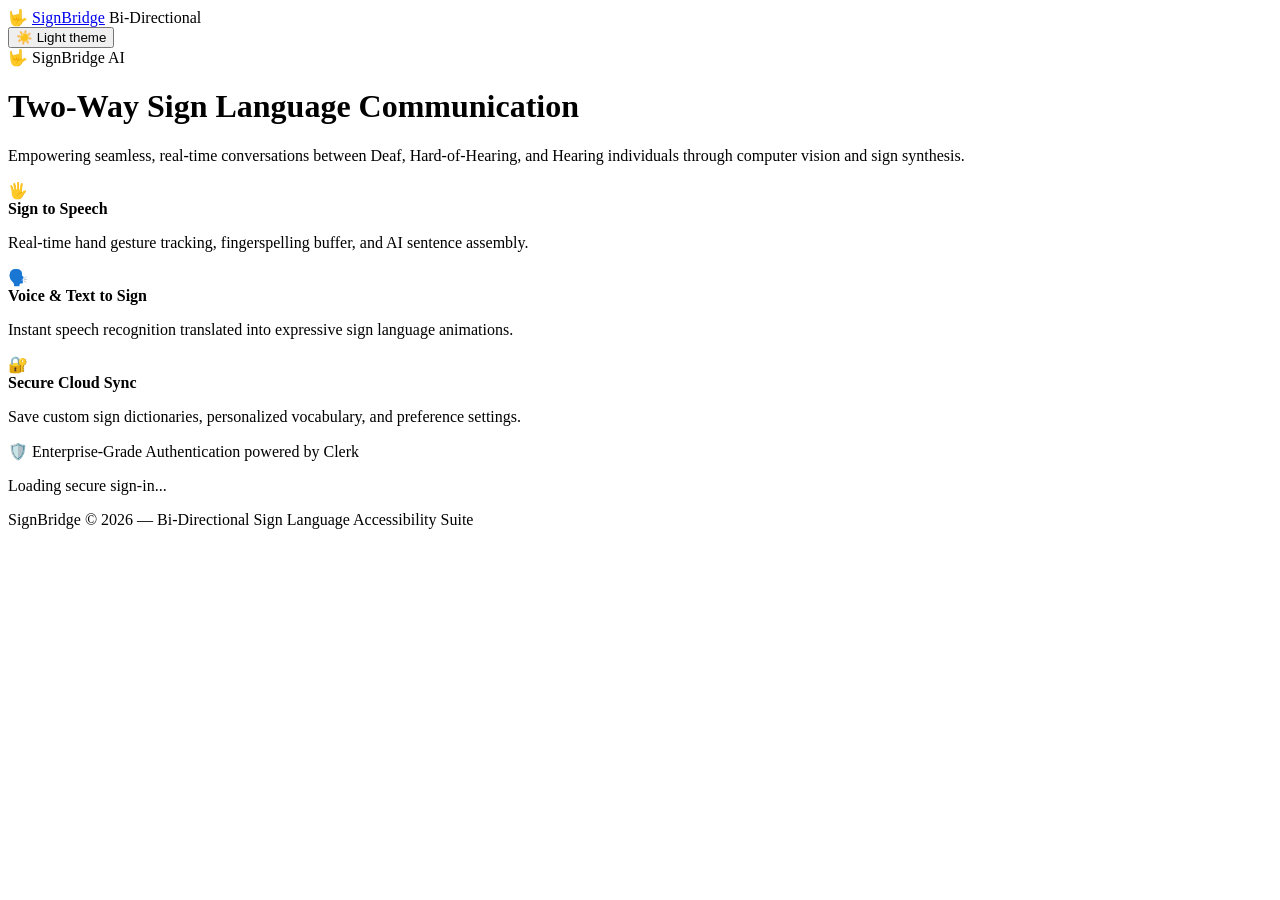
==== web/app.html @ 90749ede "Refactor styles: Remove unused CSS from main stylesheet and add new styles for Voice to Sign mode" ====
<!doctype html>
<html lang="en" data-theme="dark">
  <head>
    <meta charset="utf-8" />
    <meta name="viewport" content="width=device-width, initial-scale=1" />
    <meta name="theme-color" content="#0f172a" />
    <title>SignBridge — Communicator</title>
    <link rel="preconnect" href="https://fonts.googleapis.com">
    <link rel="preconnect" href="https://fonts.gstatic.com" crossorigin>
    <link href="https://fonts.googleapis.com/css2?family=Inter:wght@300;400;500;600;700&display=swap" rel="stylesheet">
    <link rel="stylesheet" href="/static/style.css" />
    <link rel="stylesheet" href="/static/components.css" />
    <link rel="stylesheet" href="/static/sign-to-speech.css" />
    <link rel="stylesheet" href="/static/voice-to-sign.css" />
    <link rel="stylesheet" href="/static/auth.css" />
    <link rel="stylesheet" href="/static/pricing.css" />
  </head>
  <body>
    <header class="topbar">
      <div class="brand-group">
        <span class="brand-icon">🤟</span>
        <a class="brand" href="/" aria-label="SignBridge home">SignBridge</a>
        <span class="badge">Bi-Directional</span>
      </div>
      <div class="topbar-actions">
        <button id="upgrade-btn" class="pro-badge-button" type="button" hidden>
          ⭐ Upgrade to Pro
        </button>
        <div id="auth-section" class="auth-section">
          <!-- Official Clerk User Button Mount -->
          <div id="clerk-user-button"></div>
          <div id="user-profile-menu" class="user-profile-menu" hidden>
            <span id="user-avatar-badge" class="user-avatar-badge">👤</span>
            <span id="user-display-name" class="user-display-name">User</span>
            <span id="user-plan-tag" class="badge-subtle">FREE</span>
            <button id="auth-sign-out-btn" class="secondary-button btn-sm" type="button">Sign Out</button>
          </div>
        </div>
        <button id="theme-toggle" class="secondary-button" type="button" aria-pressed="true">
          ☀️ Light theme
        </button>
      </div>
    </header>
<script type="module" src="./js/theme.js"></script>
    <!-- AUTH GATE: APPLICATION LOCKED UNTIL USER SIGNS IN -->
    <div id="auth-gate" class="auth-gate-wrapper">
      <div class="auth-gate-container">
        <!-- Left Side: Product Hero Info -->
        <div class="auth-hero-pane">
          <div class="auth-logo-badge">🤟 SignBridge AI</div>
          <h1 class="auth-hero-title">Two-Way Sign Language Communication</h1>
          <p class="auth-hero-desc">
            Empowering seamless, real-time conversations between Deaf, Hard-of-Hearing, and Hearing individuals through computer vision and sign synthesis.
          </p>
          <div class="auth-features-list">
            <div class="auth-feature-item">
              <span class="auth-feat-icon">🖐️</span>
              <div>
                <strong>Sign to Speech</strong>
                <p>Real-time hand gesture tracking, fingerspelling buffer, and AI sentence assembly.</p>
              </div>
            </div>
            <div class="auth-feature-item">
              <span class="auth-feat-icon">🗣️</span>
              <div>
                <strong>Voice & Text to Sign</strong>
                <p>Instant speech recognition translated into expressive sign language animations.</p>
              </div>
            </div>
            <div class="auth-feature-item">
              <span class="auth-feat-icon">🔐</span>
              <div>
                <strong>Secure Cloud Sync</strong>
                <p>Save custom sign dictionaries, personalized vocabulary, and preference settings.</p>
              </div>
            </div>
          </div>
          <div class="auth-security-badge">
            <span>🛡️ Enterprise-Grade Authentication powered by Clerk</span>
          </div>
        </div>

        <!-- Right Side: Dedicated Sign-In Box -->
        <div class="auth-form-pane">
          <!-- Official Clerk Sign-In Mount Container -->
          <div id="clerk-sign-in-mount" class="clerk-mount-box">
            <div class="clerk-loader-placeholder">
              <div class="loader-spinner"></div>
              <p>Loading secure sign-in...</p>
            </div>
          </div>
 
          <!-- Fallback Interactive Email OTP Form (If offline or keys pending) -->
          <div id="fallback-otp-container" class="fallback-otp-box" hidden>
            <div class="fallback-header">
              <span class="lock-icon">✉️</span>
              <h3>Email Verification</h3>
              <p class="fallback-note">Enter your email address to sign in</p>
            </div>
            <form id="otp-form" class="otp-form" onsubmit="return false;">
              <div class="form-group" id="email-step">
                <label for="auth-email">Email Address</label>
                <input type="email" id="auth-email" placeholder="you@example.com" required autocomplete="email" />
                <button id="send-otp-btn" class="primary-button full-width" type="button">
                  Send Verification Code
                </button>
              </div>
              <div class="form-group" id="otp-step" hidden>
                <label for="auth-otp">Enter 6-Digit Code</label>
                <input type="text" id="auth-otp" placeholder="Enter 6-digit code" maxlength="6" autocomplete="one-time-code" />
                <button id="verify-otp-btn" class="primary-button full-width" type="button">
                  Verify & Unlock Communicator
                </button>
                <button id="back-to-email-btn" class="secondary-button full-width btn-sm" type="button">
                  &larr; Use a different email
                </button>
              </div>
              <div id="auth-status-msg" class="auth-status" hidden></div>
            </form>
          </div>
        </div>
      </div>
    </div>

    <!-- MAIN APPLICATION SHELL (LOCKED BY DEFAULT) -->
    <main id="app-shell" class="shell" hidden>
      <!-- Mode Selection Tabs -->
      <nav class="mode-tabs" aria-label="Communication modes">
        <button id="tab-sign-to-voice" class="tab-button active" type="button">
          <span class="tab-icon">🖐️</span> Sign to Speech (Deaf &rarr; Hearing)
        </button>
        <button id="tab-voice-to-sign" class="tab-button" type="button">
          <span class="tab-icon">🗣️</span> Voice/Text to Sign (Hearing &rarr; Deaf)
        </button>
      </nav>

      <div id="alert" class="alert" role="alert" hidden></div>

      <!-- MODE 1: SIGN TO SPEECH -->
      <div id="mode-sign-to-voice" class="mode-section">
        <section class="intro">
          <p class="eyebrow">Deaf &amp; Mute &rarr; Hearing Partner</p>
          <h1>Turn Hand Signs into Voice &amp; Text</h1>
          <p class="lede">
            Sign into your webcam to build sentences and speak them out loud automatically.
          </p>
        </section>

        <section class="workspace">
          <div class="panel capture-panel">
            <div class="panel-heading">
              <div>
                <p class="eyebrow">Camera Controls</p>
                <h2>Live Webcam Stream</h2>
              </div>
              <span id="camera-status" class="status-badge status-offline">Camera OFF</span>
            </div>
            <div class="video-container">
              <div id="camera-off-overlay" class="camera-off-overlay">
                <span class="cam-icon">📷</span>
                <p class="cam-off-title">Camera is Turned OFF</p>
                <p class="cam-off-sub">Switch camera toggle below to start webcam sign recognition</p>
              </div>
              <video id="camera" autoplay playsinline muted aria-label="Camera stream" hidden></video>
              <canvas id="camera-canvas" hidden></canvas>
              <img id="preview" alt="Annotated hand preview" hidden />
            </div>
            <div class="capture-actions">
              <label class="toggle-switch-container" for="camera-toggle" title="Toggle Webcam On/Off">
                <input type="checkbox" id="camera-toggle" class="toggle-switch-input" />
                <span class="toggle-switch-slider"></span>
                <span id="camera-toggle-text" class="toggle-switch-label">Camera: OFF</span>
              </label>
              <button id="toggle-realtime" class="secondary-button" type="button" disabled>
                ⚡ Live Tracking: OFF
              </button>
              <button id="capture" class="secondary-button" type="button" disabled>
                📸 Capture Frame
              </button>
            </div>

            <div class="upload-box">
              <label class="upload-label" for="upload">Or upload a hand gesture photo:</label>
              <input id="upload" type="file" accept="image/png,image/jpeg" />
            </div>
          </div>

          <div class="panel result-panel">
            <p class="eyebrow">Recognition Engine</p>
            <h2>Detected Sign</h2>
            <div class="result-box">
              <span class="result-label">Live Prediction</span>
              <strong id="result">No sign detected</strong>
              <span id="confidence" class="confidence-text">Start camera or upload an image.</span>
            </div>

            <div class="actions-stack">
              <button id="toggle-auto-add" class="primary-button full-width" type="button">
                ✨ Auto-Add Signs to Sentence: ON
              </button>
              <button id="toggle-auto-speak" class="secondary-button full-width" type="button">
                🔊 Auto-Speak Confirmed Signs: OFF
              </button>
            </div>

            <p class="small-note">
              Tip: Keep your hand centered under good lighting for high prediction accuracy.
            </p>
          </div>
        </section>

        <section class="panel sentence-panel">
          <div class="panel-heading">
            <div>
              <p class="eyebrow">Sentence Builder & Spoken Output</p>
              <h2>Assembled Speech</h2>
            </div>
            <div class="panel-actions-row">
              <button id="polish-grammar-btn" class="primary-button btn-sm ai-polish-btn" type="button" title="Convert ASL gloss to natural grammatical English">
                ✨ AI Polish Grammar
              </button>
              <span id="label-count" class="badge-subtle">Loading model signs...</span>
            </div>
          </div>

          <!-- Integrated Word Construction Strip -->
          <div class="word-assembler-strip">
            <div class="assembler-left">
              <span class="assembler-label">Spelling Word:</span>
              <div id="word-buffer-chips" class="buffer-chips">
                <span class="placeholder-chip">Sign letters to build a word...</span>
              </div>
              <span id="corrected-word" class="badge-subtle" style="display: none;">—</span>
            </div>
            <div class="assembler-mid">
              <span class="assembler-label">Suggestions:</span>
              <div id="word-suggestions" class="word-suggestions-chips">
                <span class="no-suggestions">Waiting for letters...</span>
              </div>
            </div>
            <div class="assembler-right">
              <button id="commit-word-btn" class="primary-button btn-sm" type="button" title="Add assembled word to sentence">
                ➕ Add Word
              </button>
              <button id="backspace-letter-btn" class="secondary-button btn-sm" type="button" title="Remove last letter">
                ⌫
              </button>
              <button id="clear-word-btn" class="secondary-button btn-sm" type="button" title="Clear letter buffer">
                ✕
              </button>
            </div>
          </div>

          <label for="sentence" class="sr-only">Recognized Sentence</label>
          <textarea
            id="sentence"
            rows="3"
            placeholder="Recognized signs and assembled words will appear here automatically..."
          ></textarea>

          <div class="sentence-actions">
            <button id="delete-word" class="secondary-button" type="button">
              ⌫ Delete Word
            </button>
            <button id="clear" class="secondary-button" type="button">
              🗑️ Clear
            </button>
            <button id="speak" class="primary-button" type="button">
              🔊 Speak Aloud
            </button>
          </div>
        </section>
      </div>

      <!-- MODE 2: VOICE/TEXT TO SIGN -->
      <div id="mode-voice-to-sign" class="mode-section" hidden>
        <section class="intro">
          <p class="eyebrow">Hearing Partner $\rightarrow$ Deaf & Mute</p>
          <h1>Convert Speech & Text into Sign Language</h1>
          <p class="lede">
            Speak or type a message to generate an animated sign language skeleton sequence for deaf/mute individuals to read.
          </p>
        </section>

        <section class="workspace text-to-sign-workspace">
          <div class="panel input-panel">
            <div class="panel-heading">
              <div>
                <p class="eyebrow">Input Message</p>
                <h2>Speak or Type</h2>
              </div>
              <button id="mic-btn" class="mic-button" type="button" title="Start voice recording">
                🎤 Voice Input
              </button>
            </div>

            <textarea
              id="tts-input"
              rows="3"
              placeholder="e.g. Hello, thank you for helping me today..."
            ></textarea>

            <div class="chip-container">
              <span class="chip-label">Quick Phrases:</span>
              <button class="phrase-chip" type="button">Hello</button>
              <button class="phrase-chip" type="button">Thank you</button>
              <button class="phrase-chip" type="button">Yes</button>
              <button class="phrase-chip" type="button">No</button>
              <button class="phrase-chip" type="button">Good job</button>
              <button class="phrase-chip" type="button">Help me</button>
            </div>

            <button id="generate-sign-btn" class="primary-button full-width" type="button">
              ✨ Render Sign Language Animation
            </button>
          </div>

          <div class="panel animation-panel">
            <div class="panel-heading">
              <div>
                <p class="eyebrow">Sign Language Render</p>
                <h2>Skeleton Animation</h2>
              </div>
              <span id="gloss-badge" class="badge-gloss">Gloss: Ready</span>
            </div>

            <div class="animation-container">
              <canvas id="sign-canvas" width="640" height="480"></canvas>
              <div id="canvas-overlay-caption" class="canvas-caption">Ready</div>
            </div>

            <div class="playback-controls">
              <button id="play-pause-btn" class="secondary-button" type="button" disabled>
                ▶ Play
              </button>
              <button id="restart-btn" class="secondary-button" type="button" disabled>
                🔄 Replay
              </button>
              <label for="speed-select" class="speed-label">Speed:</label>
              <select id="speed-select" class="speed-select">
                <option value="0.5">0.5x</option>
                <option value="1.0" selected>1.0x (Normal)</option>
                <option value="1.5">1.5x</option>
              </select>
            </div>

            <div id="gloss-list" class="gloss-pills"></div>
          </div>
        </section>
      </div>
    </main>

    <!-- STRIPE PRICING MODAL -->
    <div id="pricing-modal" class="modal-backdrop" hidden>
      <div class="modal-card modal-card-wide">
        <button id="pricing-modal-close" class="modal-close" type="button" aria-label="Close modal">&times;</button>
        <div class="modal-header">
          <span class="modal-icon">⚡</span>
          <h2>SignBridge Premium Plans</h2>
          <p class="modal-sub">Unlock unlimited translation history, dataset exports, and high-speed cloud recognition</p>
        </div>
        <div class="pricing-grid">
          <!-- Free Tier -->
          <div class="pricing-card">
            <div class="pricing-header">
              <h3>Free Explorer</h3>
              <p class="price">$0 <span>/ month</span></p>
            </div>
            <ul class="pricing-features">
              <li>✓ Real-time webcam sign detection</li>
              <li>✓ Text-to-sign 3D animation</li>
              <li>✓ Letter-to-word auto-spelling</li>
              <li>✓ 20 saved history items</li>
            </ul>
            <button class="secondary-button full-width" disabled>Current Plan</button>
          </div>

          <!-- Pro Tier (Popular) -->
          <div class="pricing-card pricing-card-featured">
            <div class="featured-tag">MOST POPULAR</div>
            <div class="pricing-header">
              <h3>Pro Communicator</h3>
              <p class="price">$9.99 <span>/ month</span></p>
            </div>
            <ul class="pricing-features">
              <li>✓ Everything in Free</li>
              <li>✓ Unlimited AI Grammar Synthesis</li>
              <li>✓ Full CSV Dataset Import & Export</li>
              <li>✓ Cloud Translation Synchronization</li>
              <li>✓ Priority Recognition Engine</li>
            </ul>
            <button id="checkout-pro-btn" class="primary-button full-width" data-plan="pro">
              Upgrade to Pro (Stripe)
            </button>
          </div>

          <!-- Enterprise Tier -->
          <div class="pricing-card">
            <div class="pricing-header">
              <h3>Enterprise & School</h3>
              <p class="price">$29.99 <span>/ month</span></p>
            </div>
            <ul class="pricing-features">
              <li>✓ Everything in Pro</li>
              <li>✓ Custom Gesture Training Models</li>
              <li>✓ Multi-user classroom management</li>
              <li>✓ Dedicated API Access & Support</li>
            </ul>
            <button id="checkout-enterprise-btn" class="primary-button full-width" data-plan="enterprise">
              Get Enterprise
            </button>
          </div>
        </div>
      </div>
    </div>

    <footer class="footer">
      <p>SignBridge © 2026 — Bi-Directional Sign Language Accessibility Suite</p>
    </footer>

    <!-- JavaScript Modules -->
    <script type="module" src="/static/js/main.js"></script>
  </body>
</html>
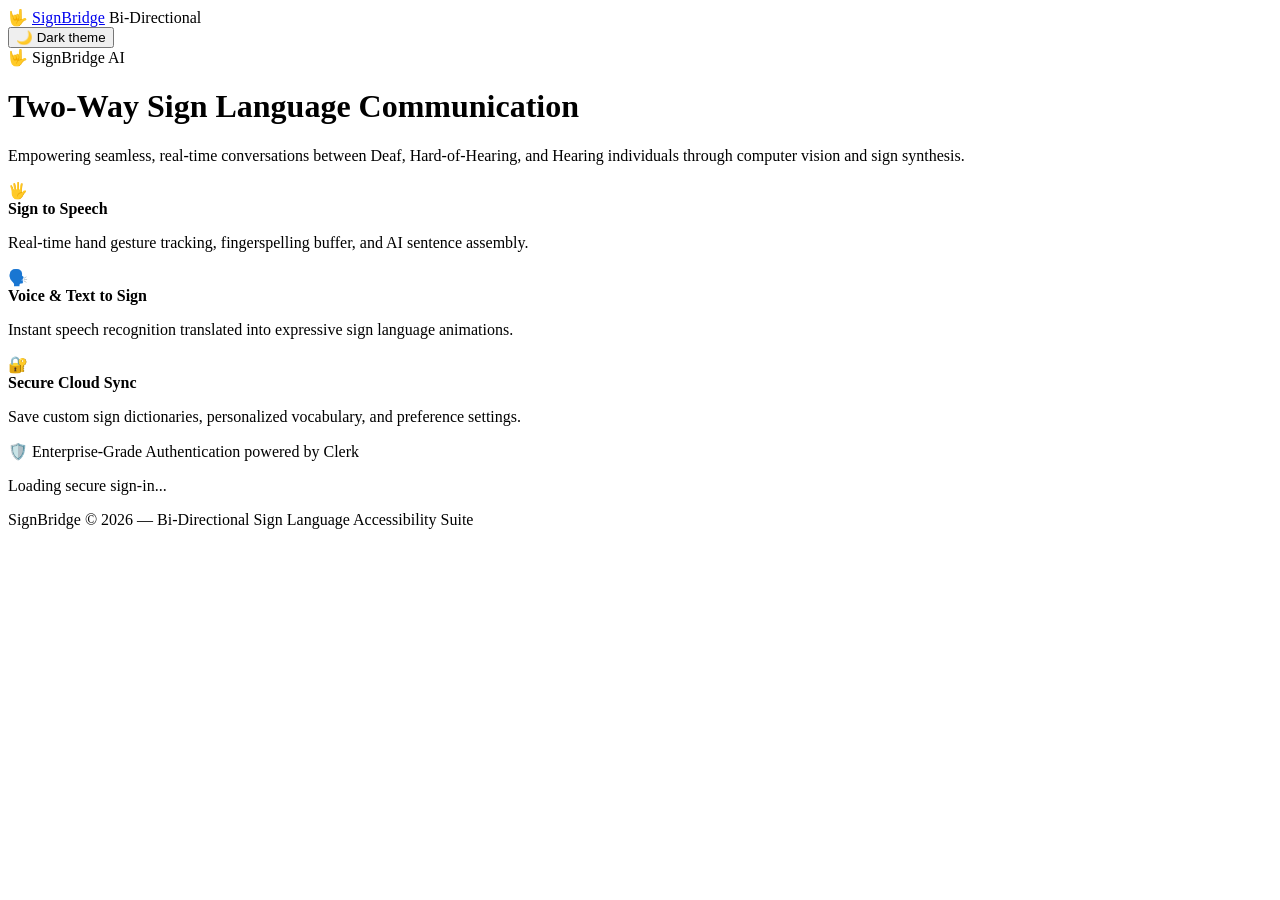
==== commit a764adda: "Implement payment session verification and enhance Stripe integration; update theme toggle and UI el" ====
--- a/web/app.html
+++ b/web/app.html
@@ -1,5 +1,5 @@
 <!doctype html>
-<html lang="en" data-theme="dark">
+<html lang="en" data-theme="light">
   <head>
     <meta charset="utf-8" />
     <meta name="viewport" content="width=device-width, initial-scale=1" />
@@ -36,9 +36,9 @@
             <button id="auth-sign-out-btn" class="secondary-button btn-sm" type="button">Sign Out</button>
           </div>
         </div>
-        <button id="theme-toggle" class="secondary-button" type="button" aria-pressed="true">
-          ☀️ Light theme
-        </button>
+          <button id="theme-toggle" class="secondary-button" type="button" aria-pressed="true">
+            🌙 Dark theme
+          </button>
       </div>
     </header>
 <script type="module" src="./js/theme.js"></script>
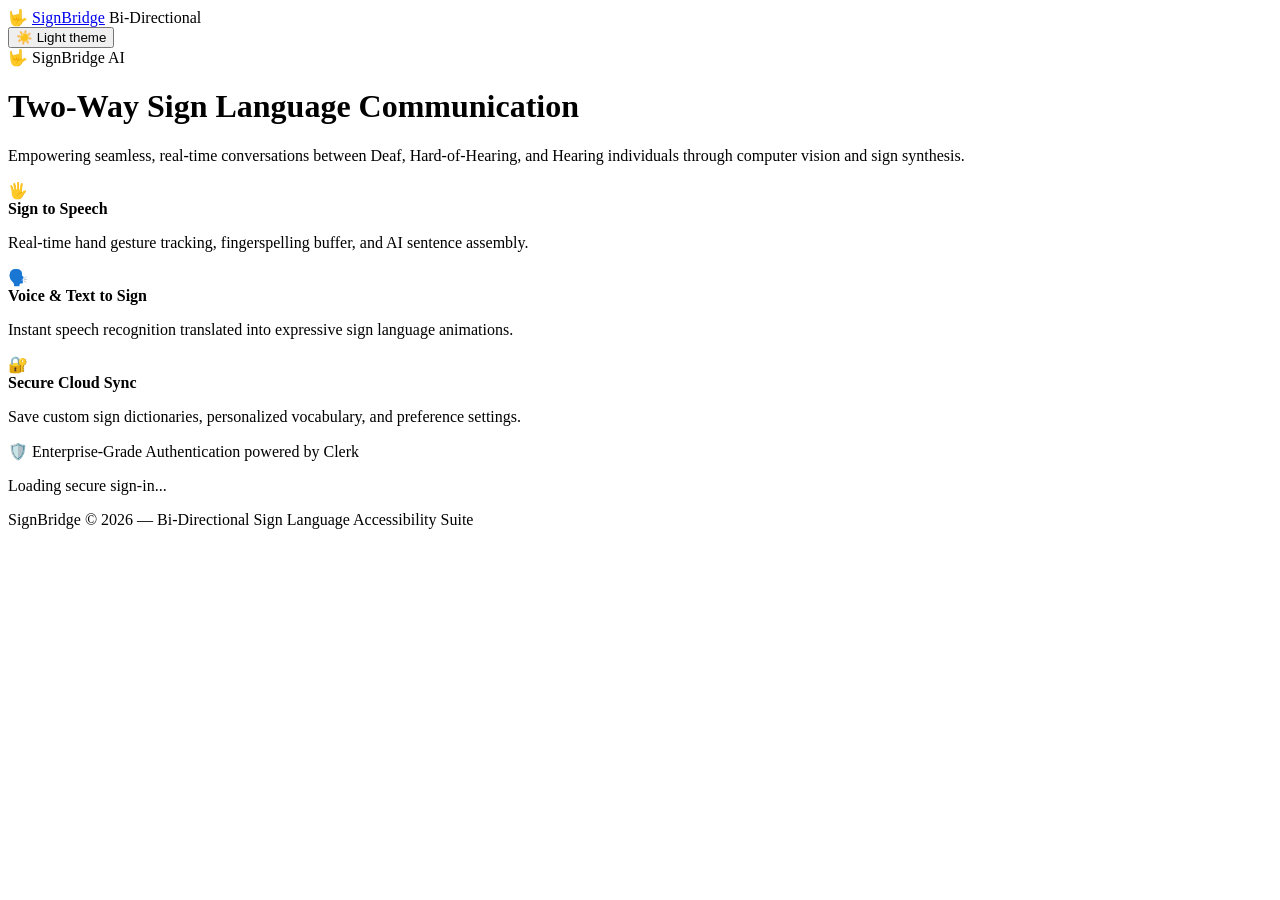
==== commit 5efb0817: "Merge pull request #6 from srijan7044/omniroutetesting Omniroutetesting" ====
--- a/web/app.html
+++ b/web/app.html
@@ -1,5 +1,5 @@
 <!doctype html>
-<html lang="en" data-theme="light">
+<html lang="en" data-theme="dark">
   <head>
     <meta charset="utf-8" />
     <meta name="viewport" content="width=device-width, initial-scale=1" />
@@ -36,9 +36,9 @@
             <button id="auth-sign-out-btn" class="secondary-button btn-sm" type="button">Sign Out</button>
           </div>
         </div>
-          <button id="theme-toggle" class="secondary-button" type="button" aria-pressed="true">
-            🌙 Dark theme
-          </button>
+        <button id="theme-toggle" class="secondary-button" type="button" aria-pressed="true">
+          ☀️ Light theme
+        </button>
       </div>
     </header>
 <script type="module" src="./js/theme.js"></script>
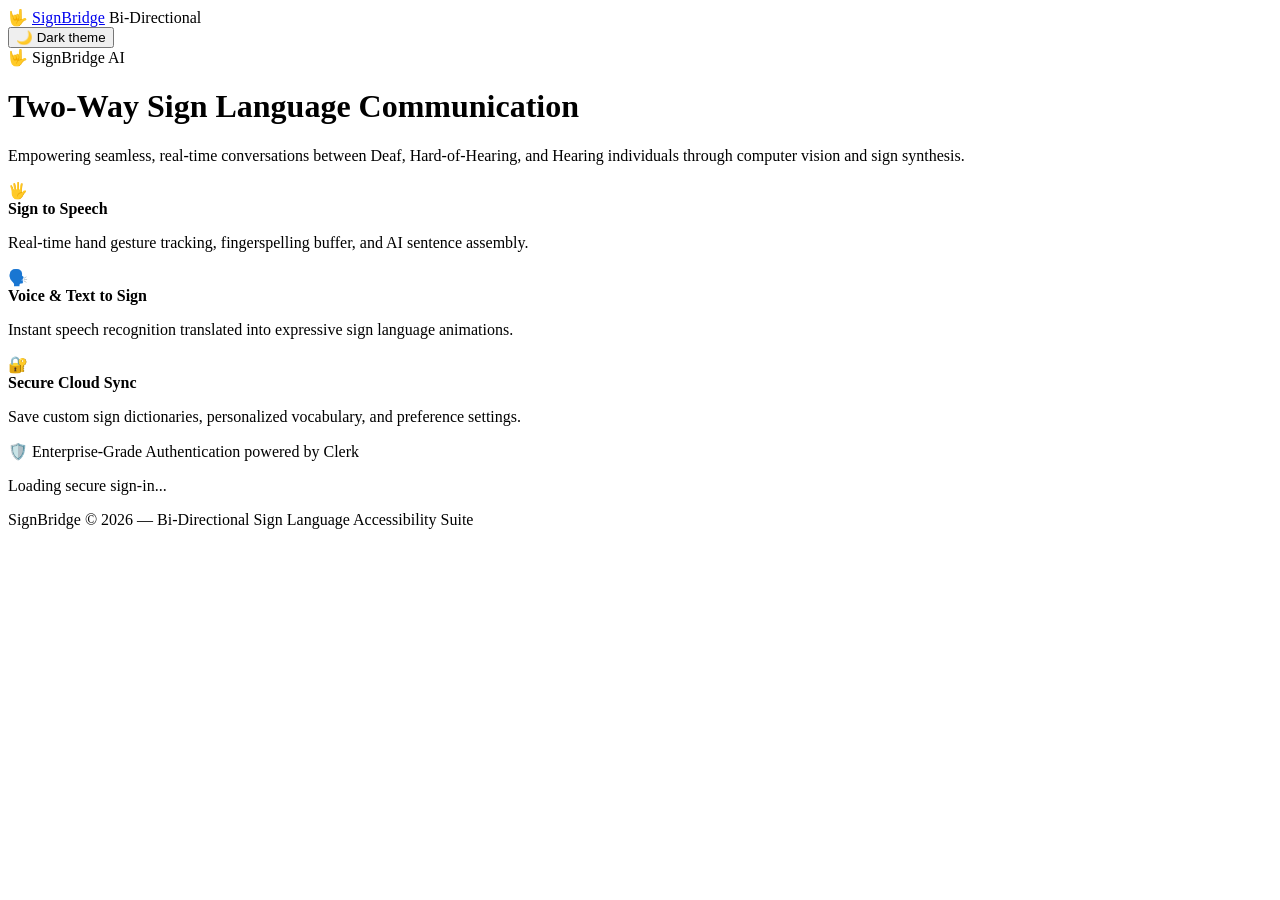
==== commit de63369d: "Merge pull request #7 from srijan7044/paymentgatewaysetup Implement payment session verification and" ====
--- a/web/app.html
+++ b/web/app.html
@@ -1,5 +1,5 @@
 <!doctype html>
-<html lang="en" data-theme="dark">
+<html lang="en" data-theme="light">
   <head>
     <meta charset="utf-8" />
     <meta name="viewport" content="width=device-width, initial-scale=1" />
@@ -36,9 +36,9 @@
             <button id="auth-sign-out-btn" class="secondary-button btn-sm" type="button">Sign Out</button>
           </div>
         </div>
-        <button id="theme-toggle" class="secondary-button" type="button" aria-pressed="true">
-          ☀️ Light theme
-        </button>
+          <button id="theme-toggle" class="secondary-button" type="button" aria-pressed="true">
+            🌙 Dark theme
+          </button>
       </div>
     </header>
 <script type="module" src="./js/theme.js"></script>
